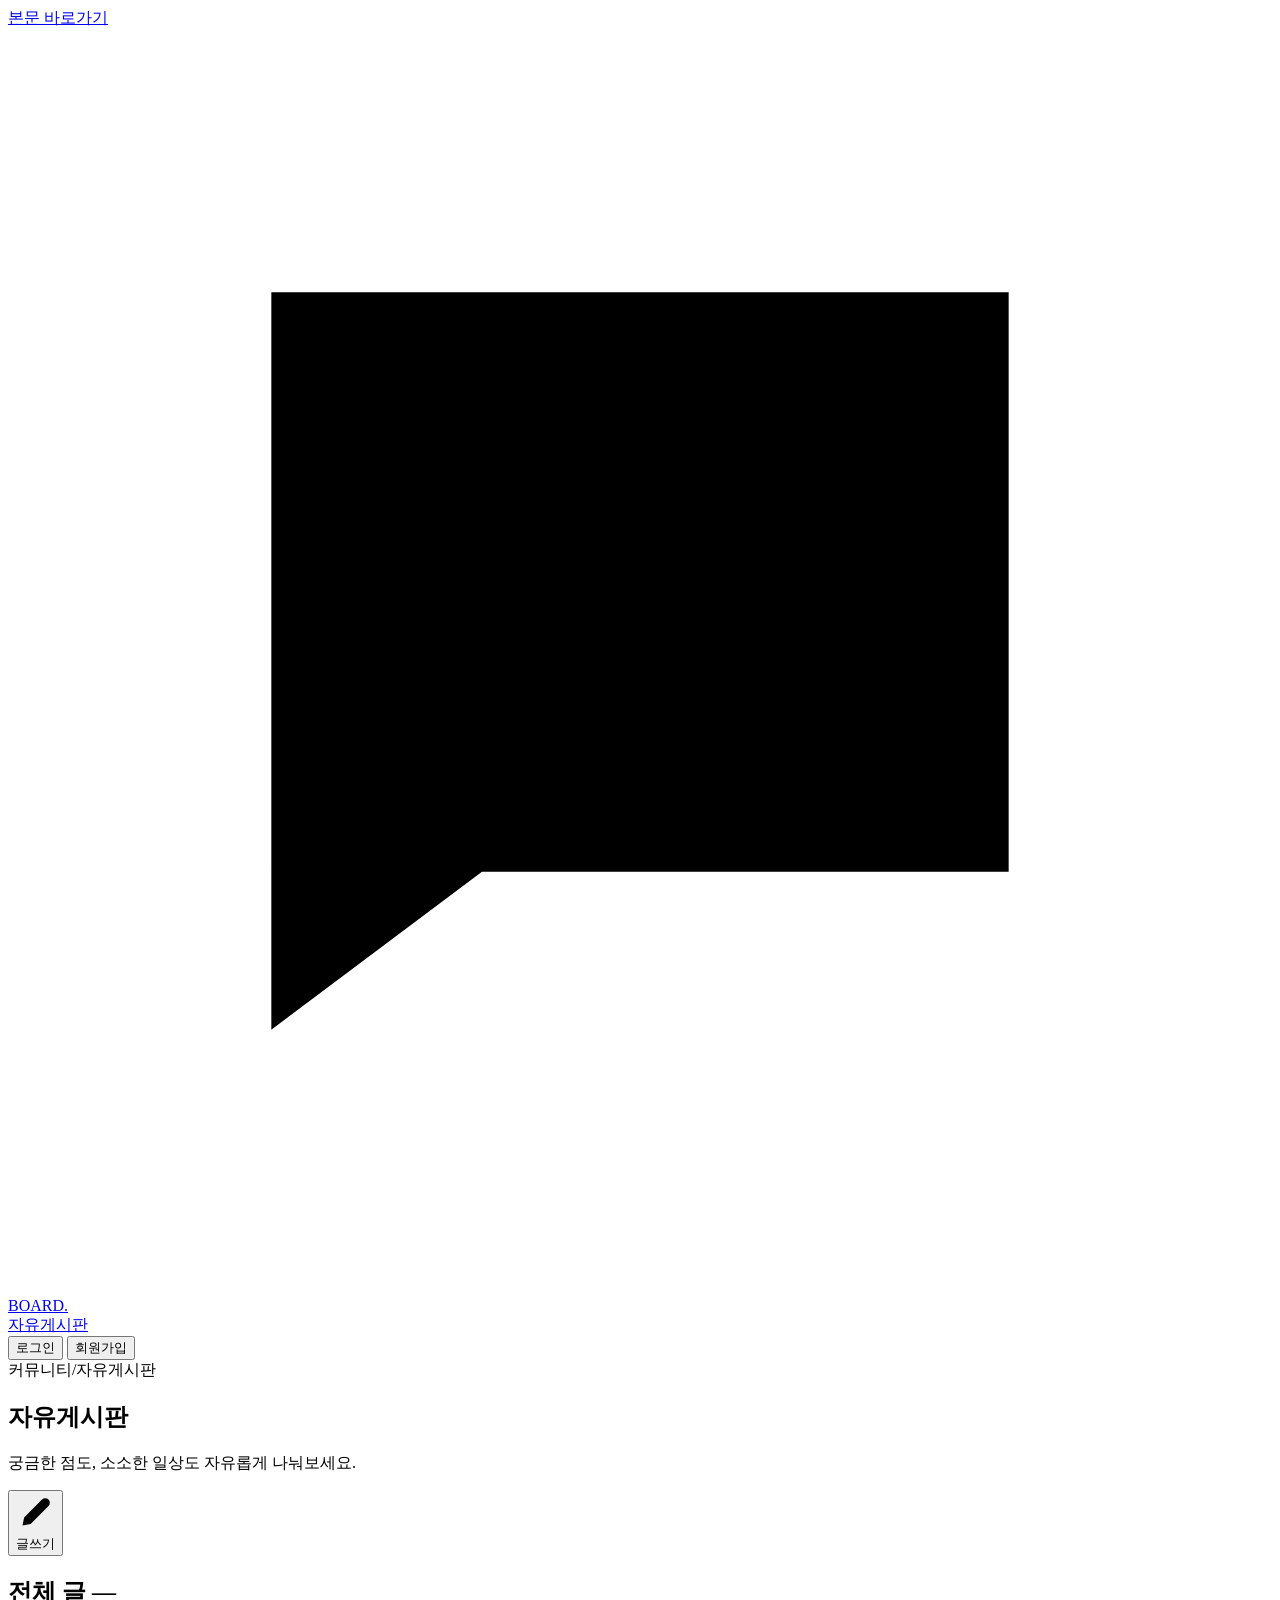
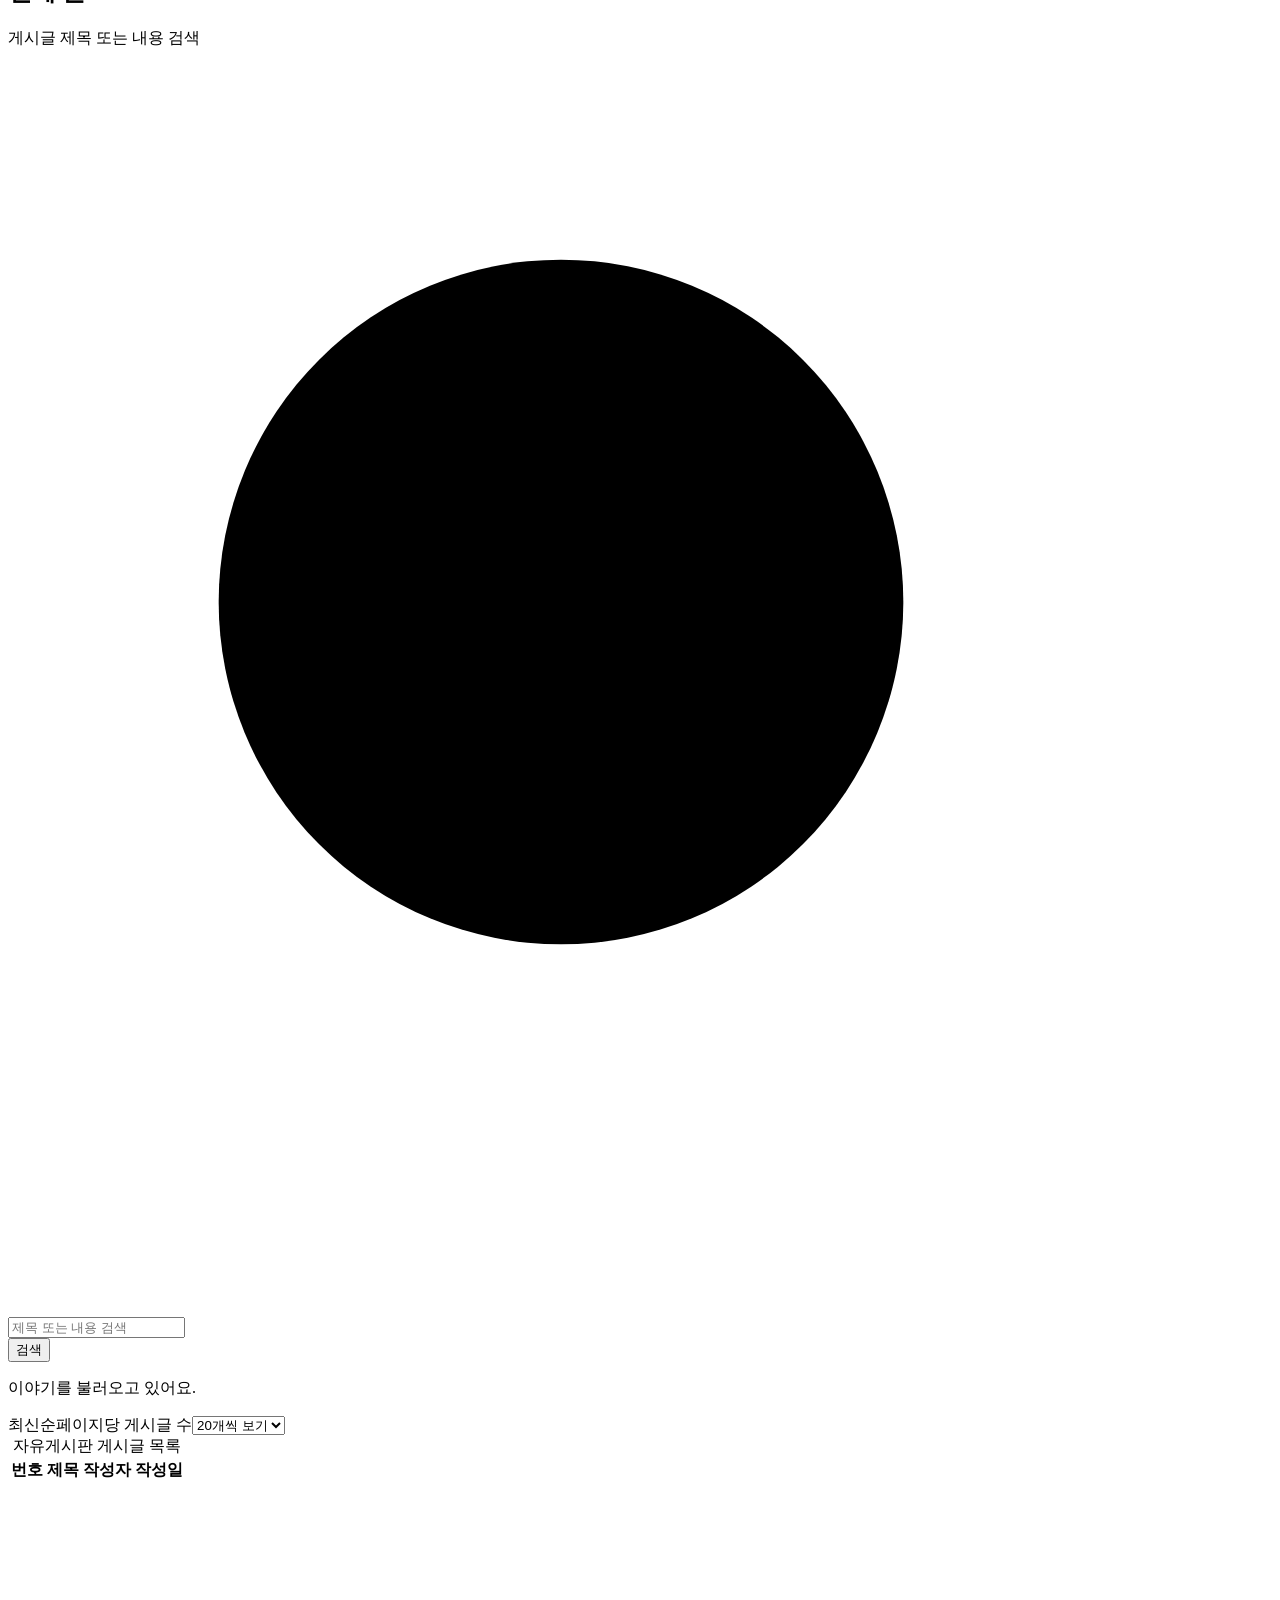
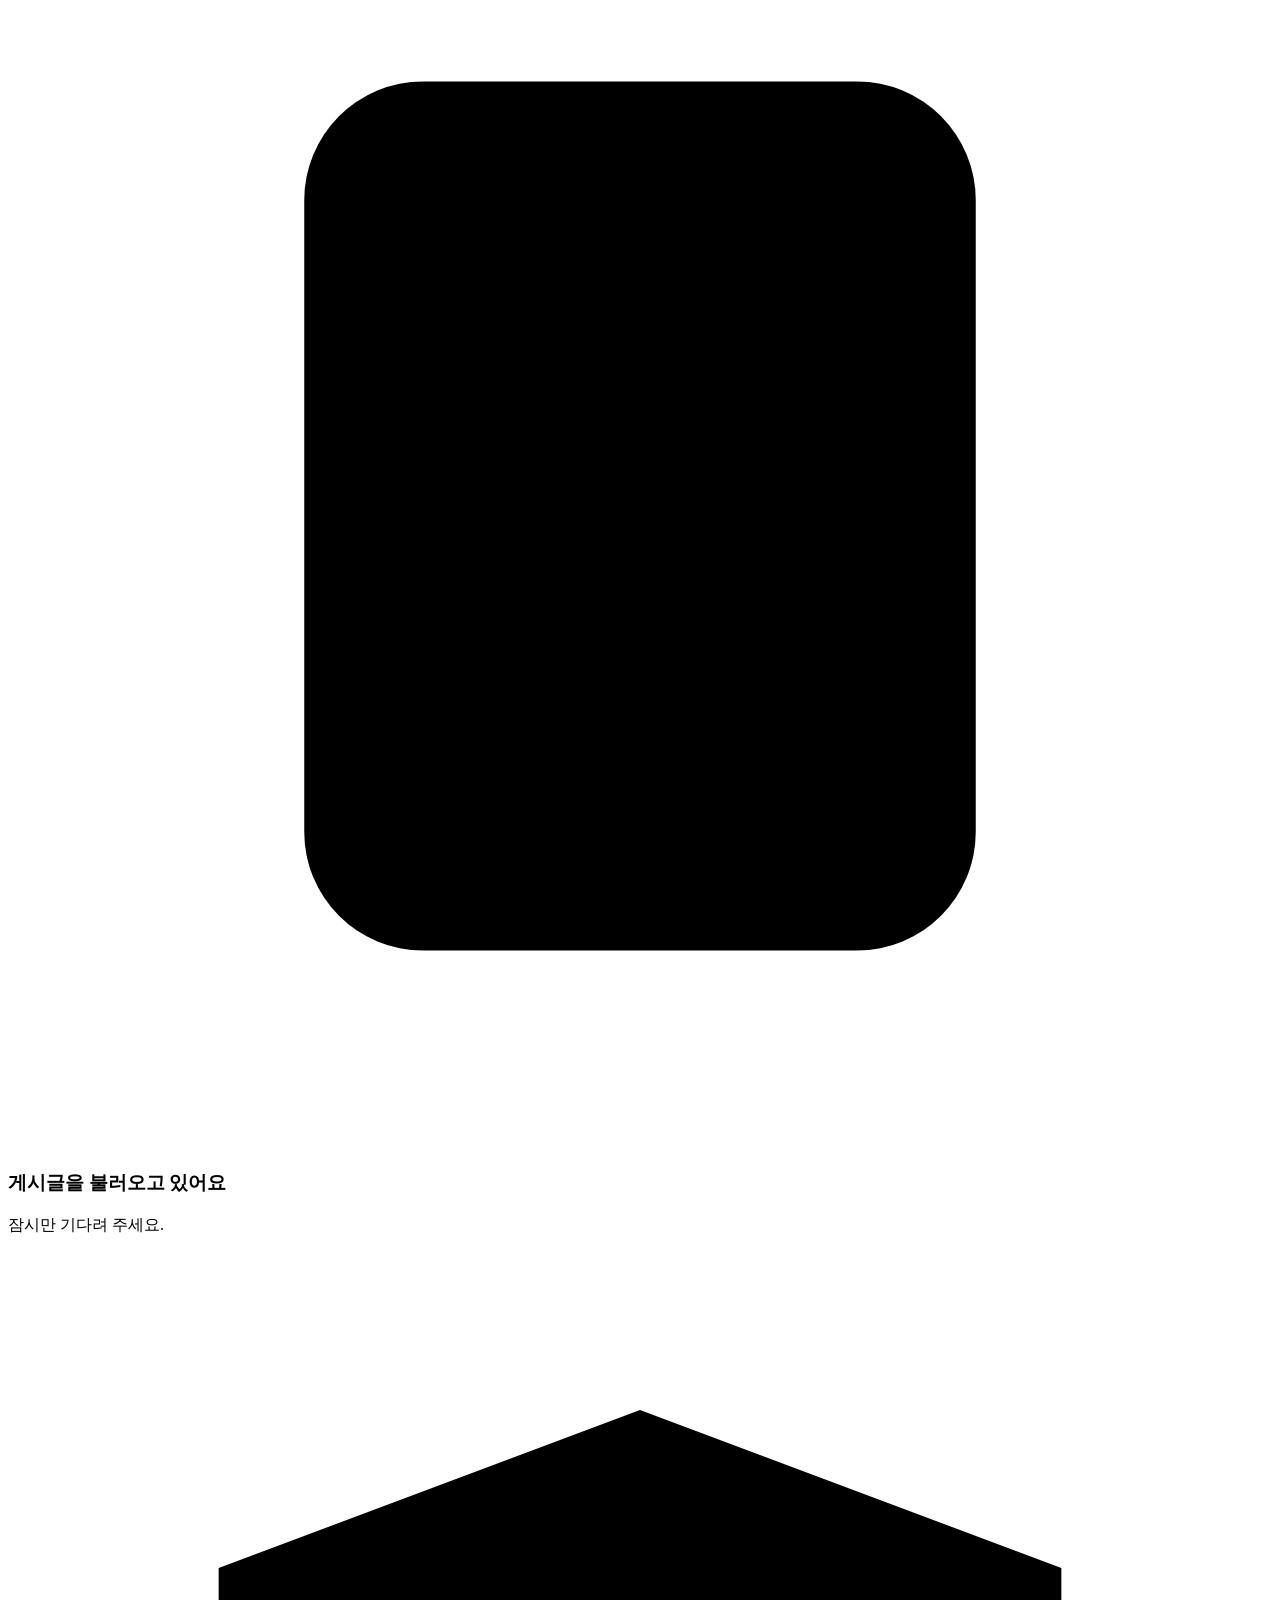
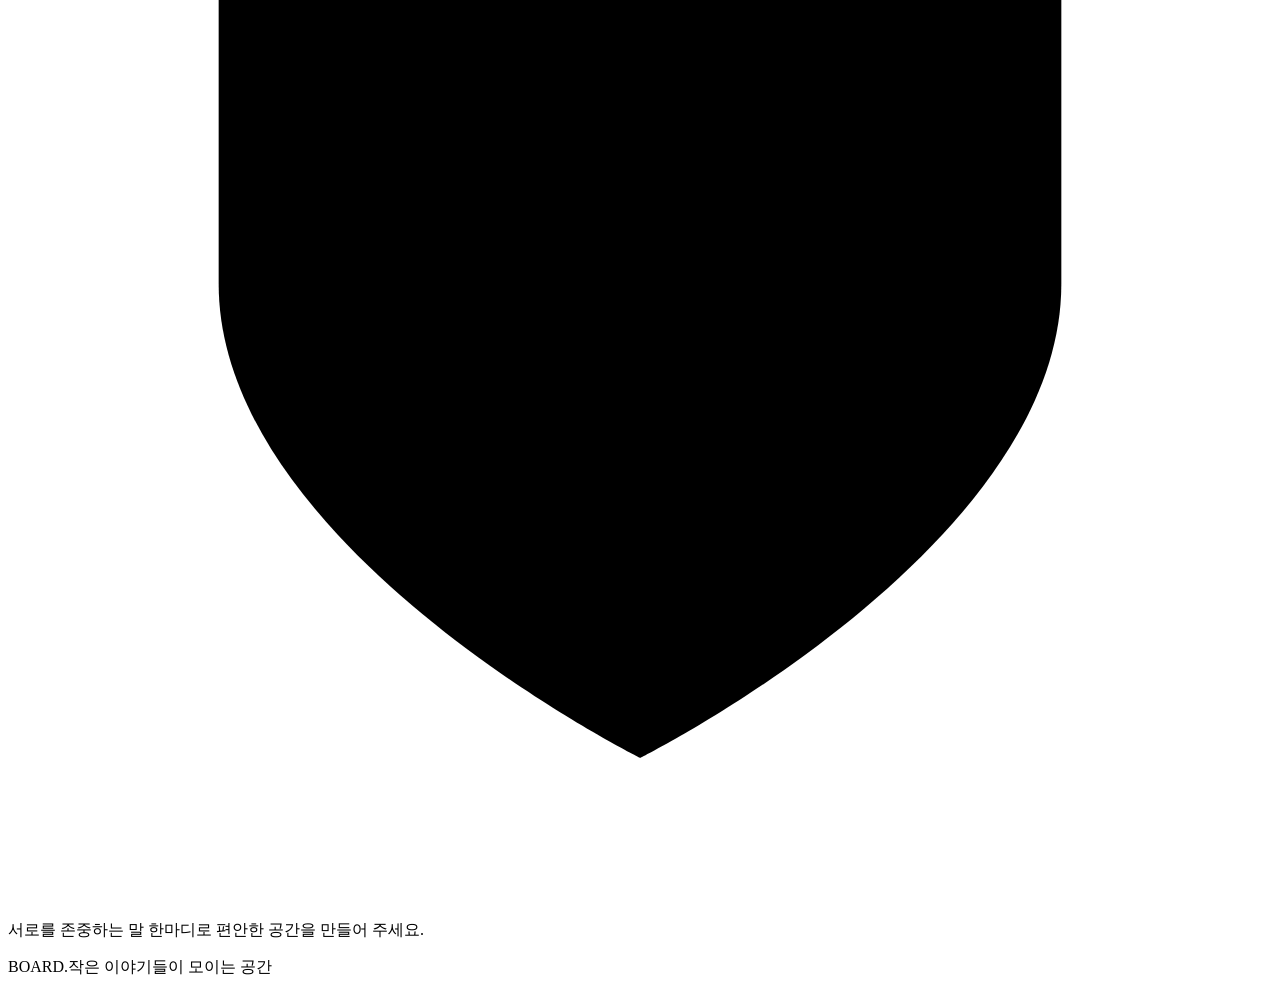
==== src/main/resources/static/index.html @ f5d52c7b "feat: 게시판 API와 목록·상세 화면 구현 - 세션 인증, 게시글·댓글 CRUD, 첨부파일 업로드·다운로드 구현 - 공통 UI를 적용한 목록 및 상세 페이지와 읽기 전용 미리" ====
<!doctype html>
<html lang="ko">
<head>
  <meta charset="utf-8">
  <meta name="viewport" content="width=device-width, initial-scale=1">
  <meta name="theme-color" content="#315bea">
  <meta name="description" content="궁금한 점과 일상의 이야기를 나누는 자유게시판">
  <title>자유게시판 · BOARD</title>
  <link rel="icon" href="/assets/favicon.svg" type="image/svg+xml">
  <link rel="stylesheet" href="/assets/css/common.css">
  <link rel="stylesheet" href="/assets/css/board.css">
  <script type="module" src="/assets/js/board.js"></script>
</head>
<body>
  <a class="skip-link" href="#main">본문 바로가기</a>
  <header class="site-header">
    <div class="container header-inner">
      <a class="brand" href="/" aria-label="BOARD 게시판 홈">
        <span class="brand-mark" aria-hidden="true"><svg viewBox="0 0 24 24"><path d="M5 5h14v11H9l-4 3V5Z"/><path d="M9 9h6M9 12h4"/></svg></span>
        <span>BOARD<span class="brand-dot">.</span></span>
      </a>
      <nav class="main-nav" aria-label="주 메뉴"><a href="/" aria-current="page">자유게시판</a></nav>
      <div class="account-actions">
        <button class="button button-ghost button-small" type="button" data-pending="로그인">로그인</button>
        <button class="button button-outline button-small" type="button" data-pending="회원가입">회원가입</button>
      </div>
    </div>
  </header>

  <main class="container main-content" id="main">
    <div class="breadcrumb" aria-label="현재 위치"><span>커뮤니티</span><span aria-hidden="true">/</span><span>자유게시판</span></div>
    <section aria-labelledby="page-title">
      <div class="page-heading">
        <div><h1 id="page-title">자유게시판</h1><p class="page-description">궁금한 점도, 소소한 일상도 자유롭게 나눠보세요.</p></div>
        <button class="button button-primary" type="button" data-pending="게시글 작성"><svg class="icon" viewBox="0 0 24 24" aria-hidden="true"><path d="m16 4 4 4M4 20l5-1L20 8a2.8 2.8 0 0 0-4-4L5 15l-1 5Z"/></svg>글쓰기</button>
      </div>

      <div class="surface board-panel">
        <div class="board-toolbar">
          <h2 class="section-title">전체 글 <span id="post-count" class="count-badge">—</span></h2>
          <form id="search-form" class="search-form" role="search">
            <label class="sr-only" for="search">게시글 제목 또는 내용 검색</label>
            <div class="search-field"><svg class="icon" viewBox="0 0 24 24" aria-hidden="true"><circle cx="10.5" cy="10.5" r="6.5"/><path d="m16 16 4.5 4.5"/></svg><input id="search" name="keyword" type="search" maxlength="100" placeholder="제목 또는 내용 검색" autocomplete="off"></div>
            <button class="button button-outline" type="submit">검색</button>
          </form>
        </div>

        <div class="list-options">
          <p id="list-summary" role="status" aria-live="polite">이야기를 불러오고 있어요.</p>
          <div class="list-settings"><span class="sort-label"><span class="sort-dot" aria-hidden="true"></span>최신순</span><label class="sr-only" for="page-size">페이지당 게시글 수</label><select id="page-size" class="select-control"><option value="10">10개씩 보기</option><option value="20" selected>20개씩 보기</option><option value="50">50개씩 보기</option></select></div>
        </div>

        <div id="results" aria-busy="true">
          <table class="post-table">
            <caption class="sr-only">자유게시판 게시글 목록</caption>
            <colgroup><col class="number-column"><col><col class="author-column"><col class="date-column"></colgroup>
            <thead><tr><th scope="col" class="post-number">번호</th><th scope="col" class="title-heading">제목</th><th scope="col" class="post-author">작성자</th><th scope="col" class="post-date">작성일</th></tr></thead>
            <tbody id="post-list"></tbody>
          </table>
          <div id="list-state" class="list-state" role="status">
            <div class="state-art" aria-hidden="true"><svg viewBox="0 0 64 64"><rect x="15" y="10" width="34" height="44" rx="6"/><path d="M24 23h16M24 31h16M24 39h9"/></svg><span class="state-spark"></span></div>
            <h3 id="state-title">게시글을 불러오고 있어요</h3>
            <p id="state-description">잠시만 기다려 주세요.</p>
            <button id="state-action" class="button button-outline" type="button" hidden>다시 시도</button>
          </div>
        </div>

        <div id="pagination-area" class="pagination-area" hidden>
          <span id="page-summary" class="page-summary"></span>
          <nav id="pagination" class="pagination" aria-label="게시글 페이지 이동"></nav>
          <span class="pagination-spacer" aria-hidden="true"></span>
        </div>
      </div>
      <p class="board-note"><svg class="icon" viewBox="0 0 24 24" aria-hidden="true"><path d="M12 3 4 6v6c0 5 8 9 8 9s8-4 8-9V6l-8-3Z"/><path d="m8 12 3 3 5-5"/></svg>서로를 존중하는 말 한마디로 편안한 공간을 만들어 주세요.</p>
    </section>
    <noscript><p class="surface noscript-message">게시글 목록을 보려면 브라우저에서 JavaScript를 켜 주세요.</p></noscript>
  </main>

  <footer class="site-footer"><div class="container footer-inner"><span class="footer-brand">BOARD.</span><span>작은 이야기들이 모이는 공간</span></div></footer>
  <div id="toast" class="toast" role="status" aria-live="polite" hidden></div>
</body>
</html>
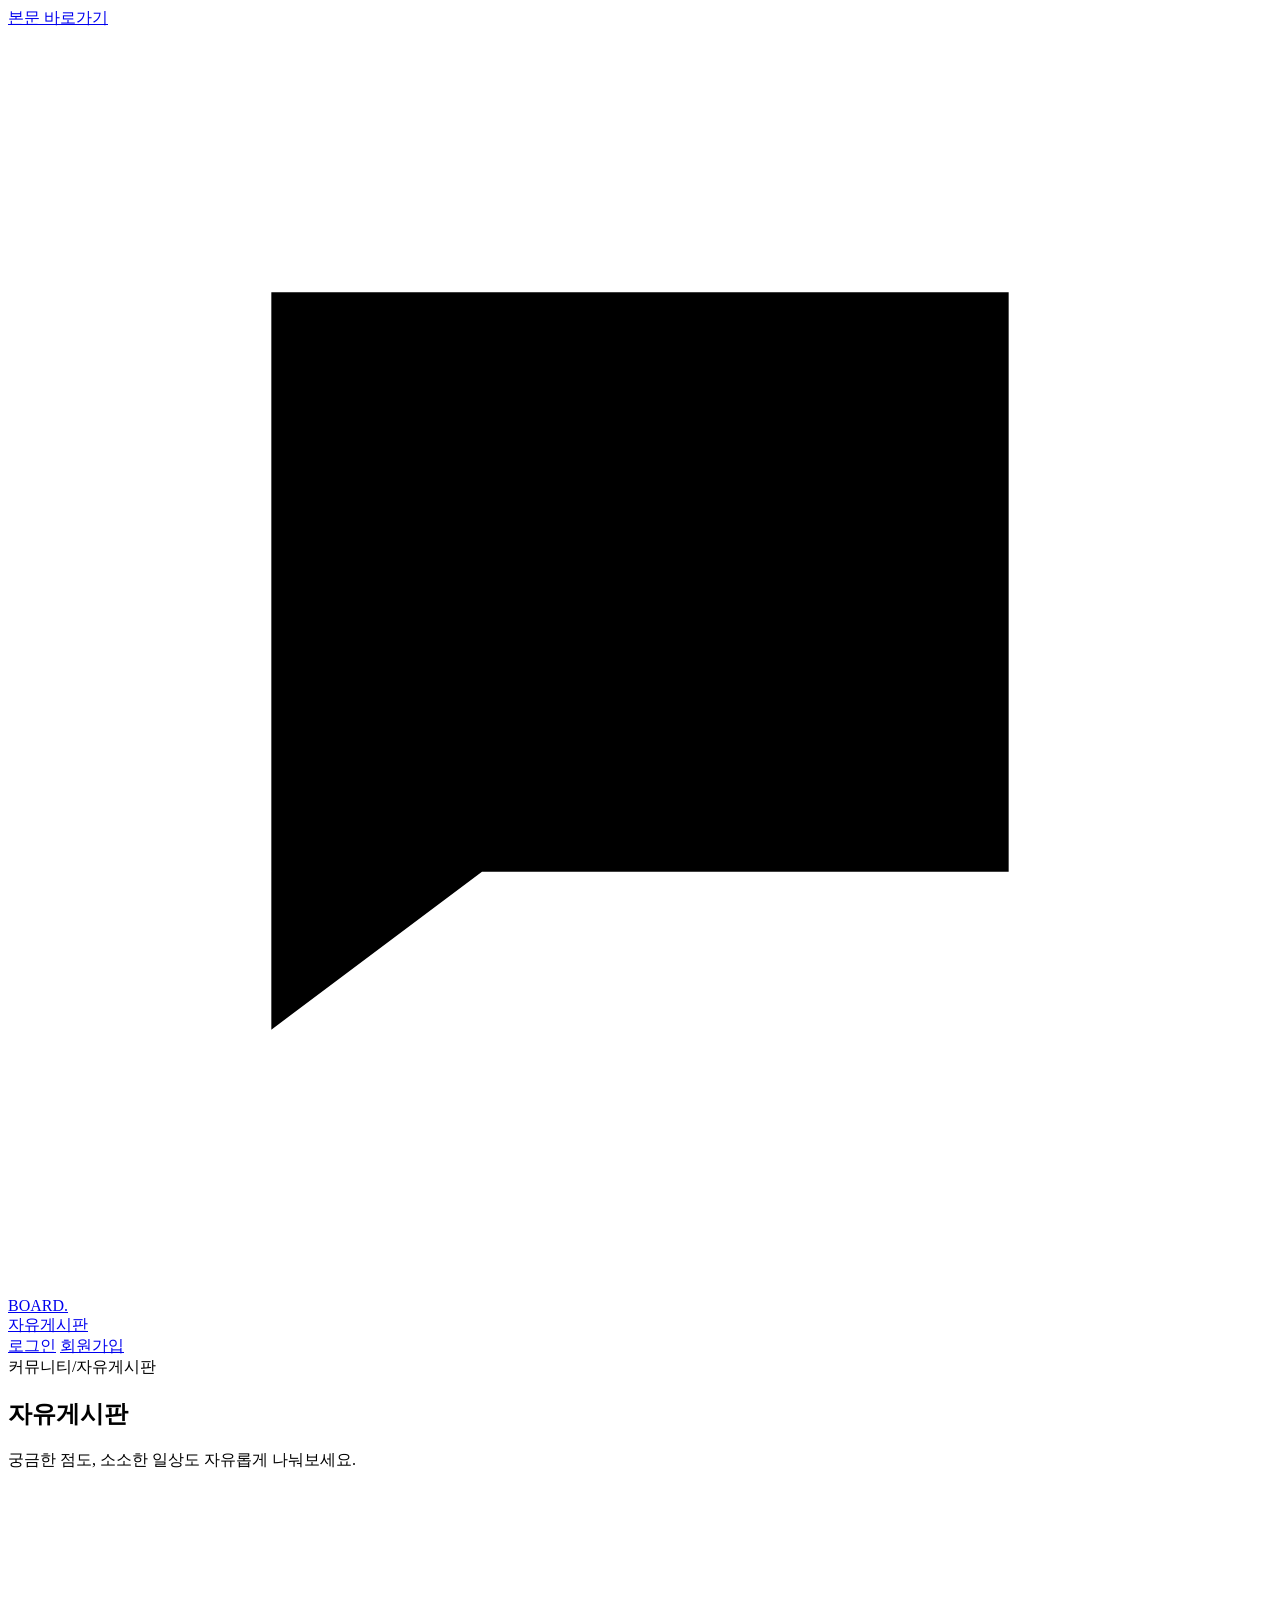
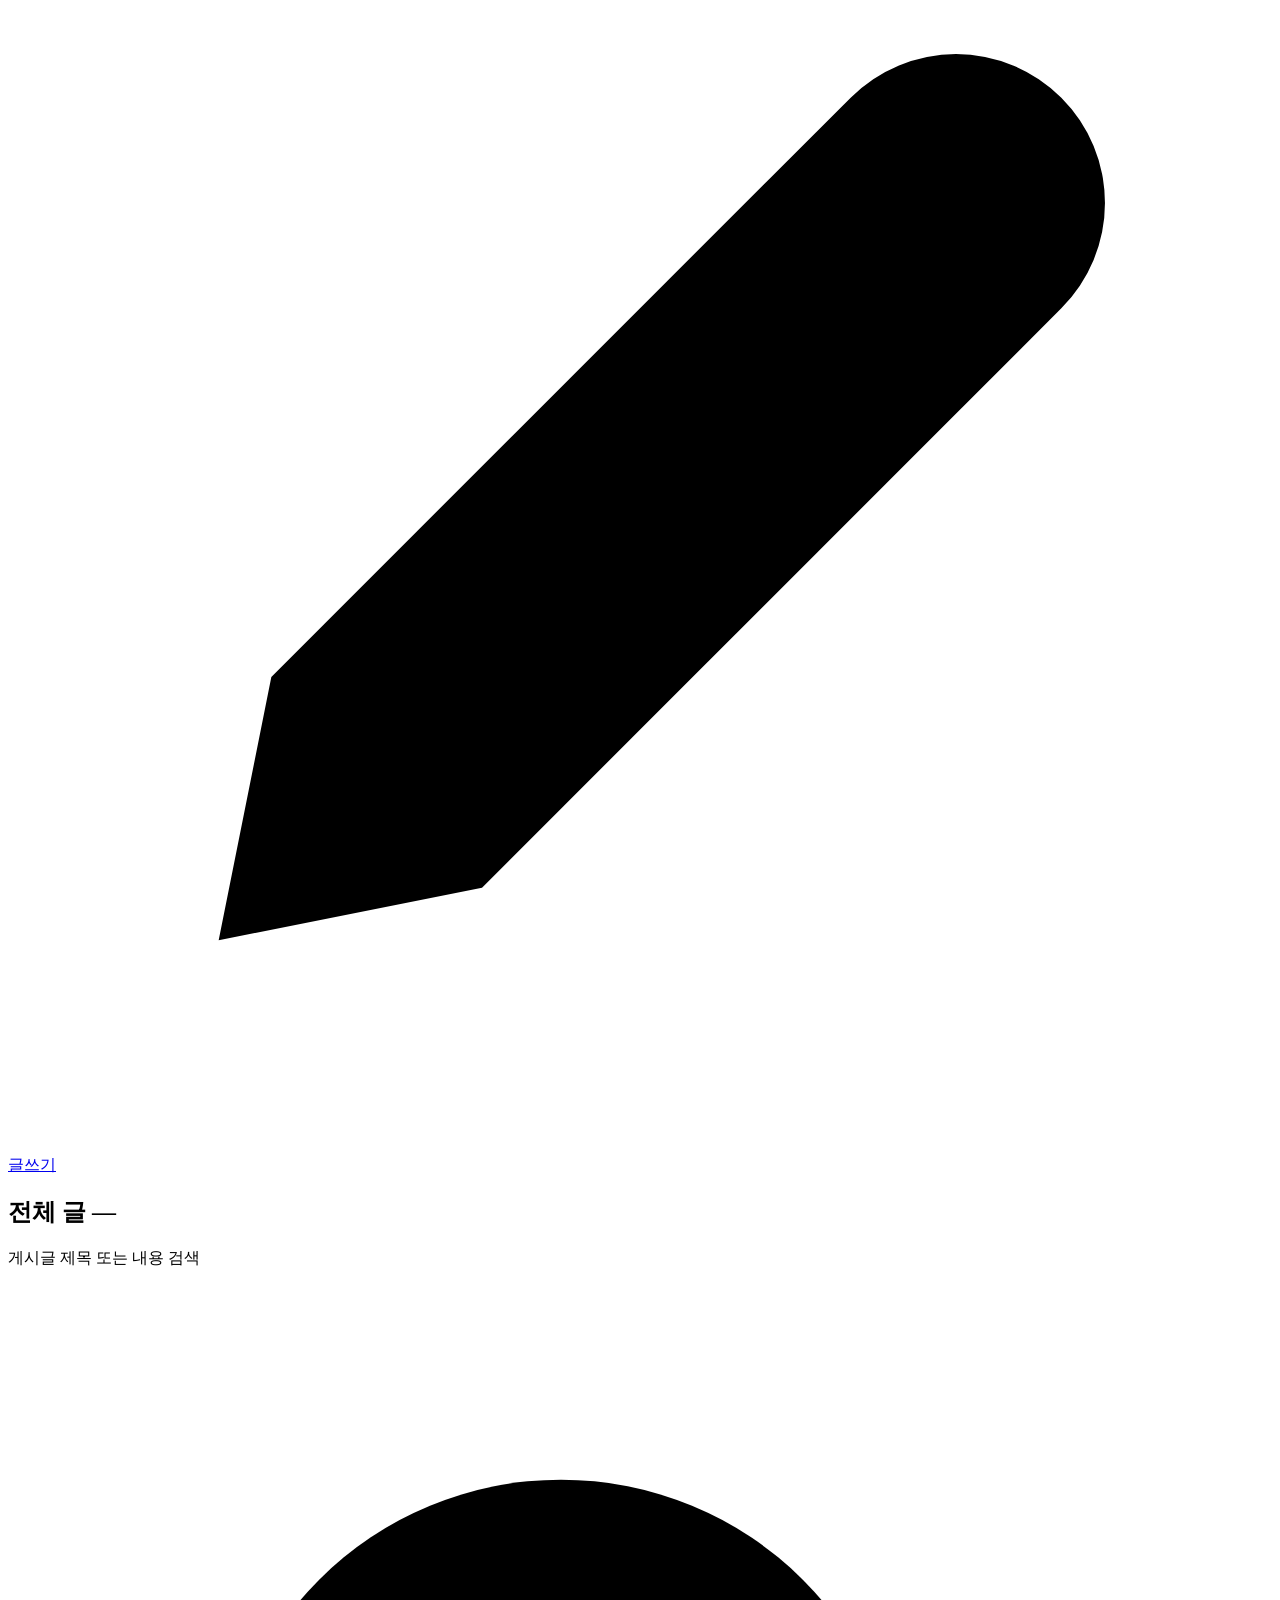
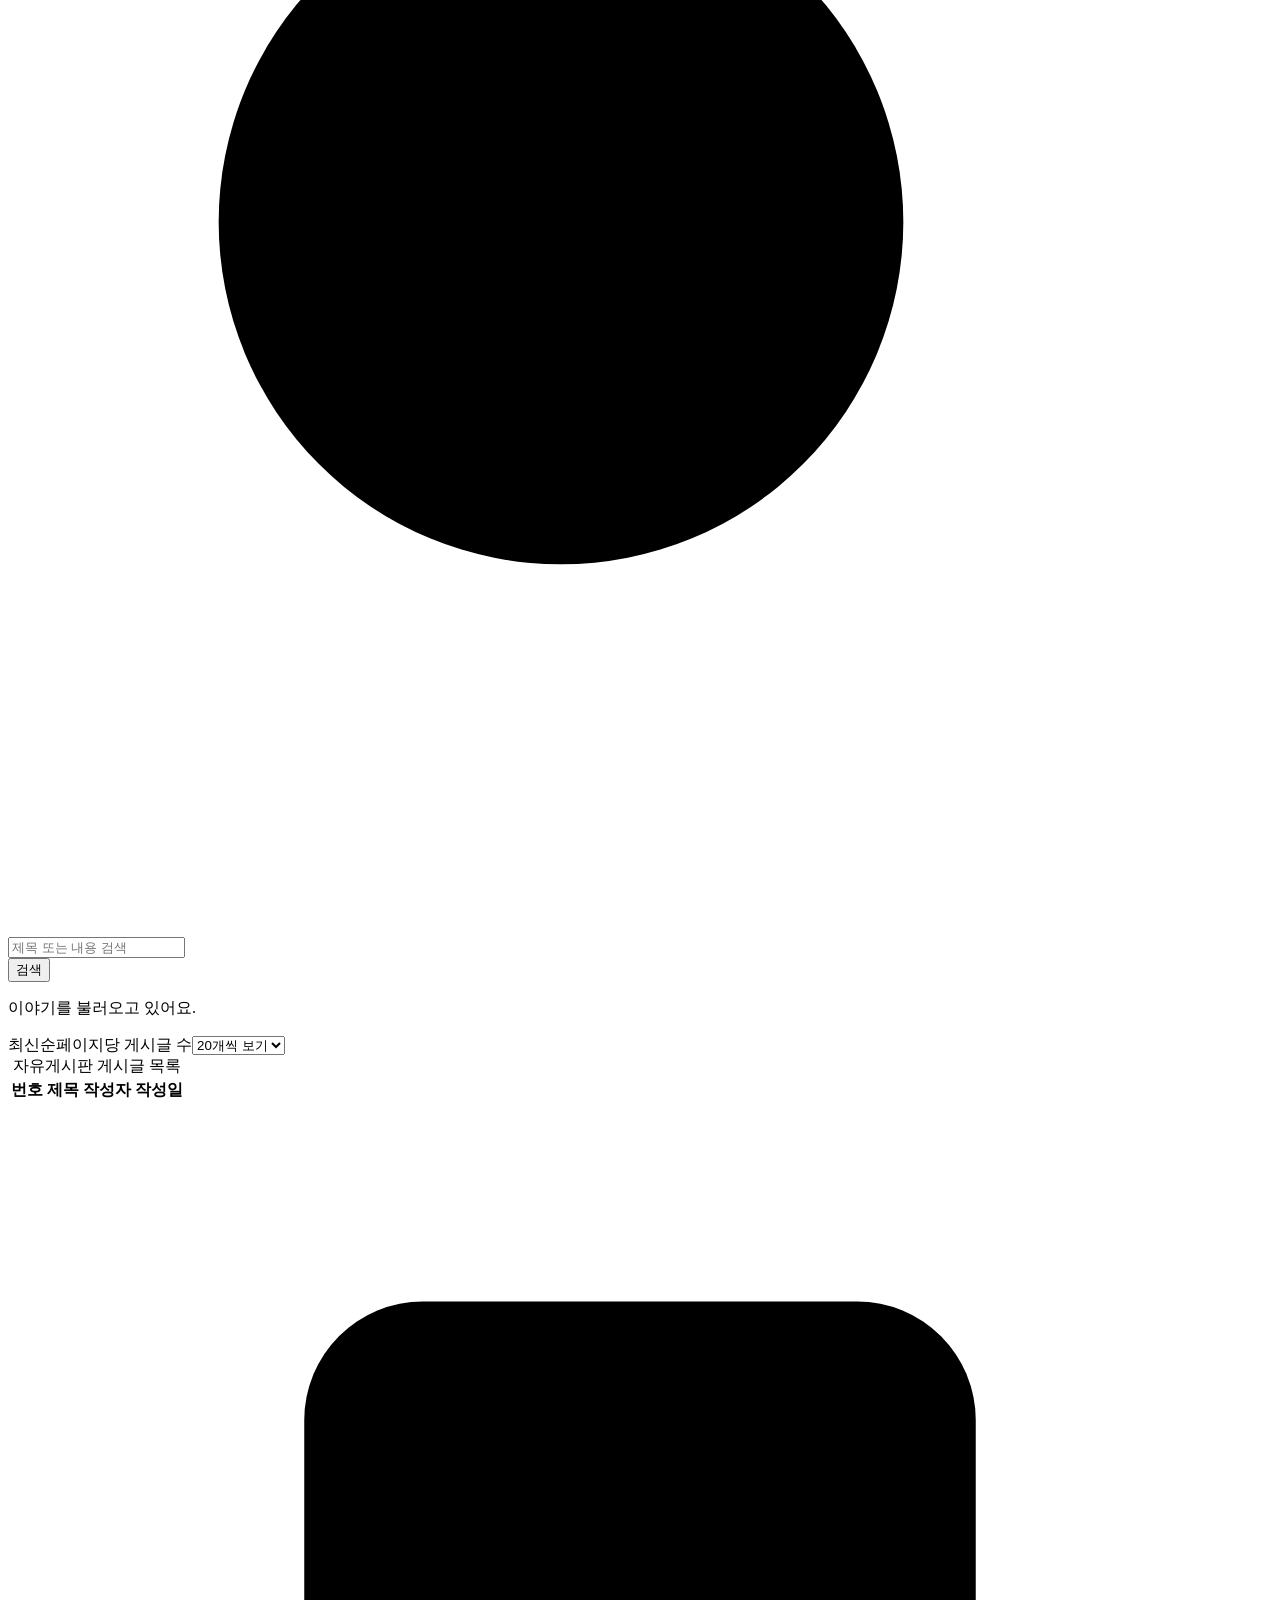
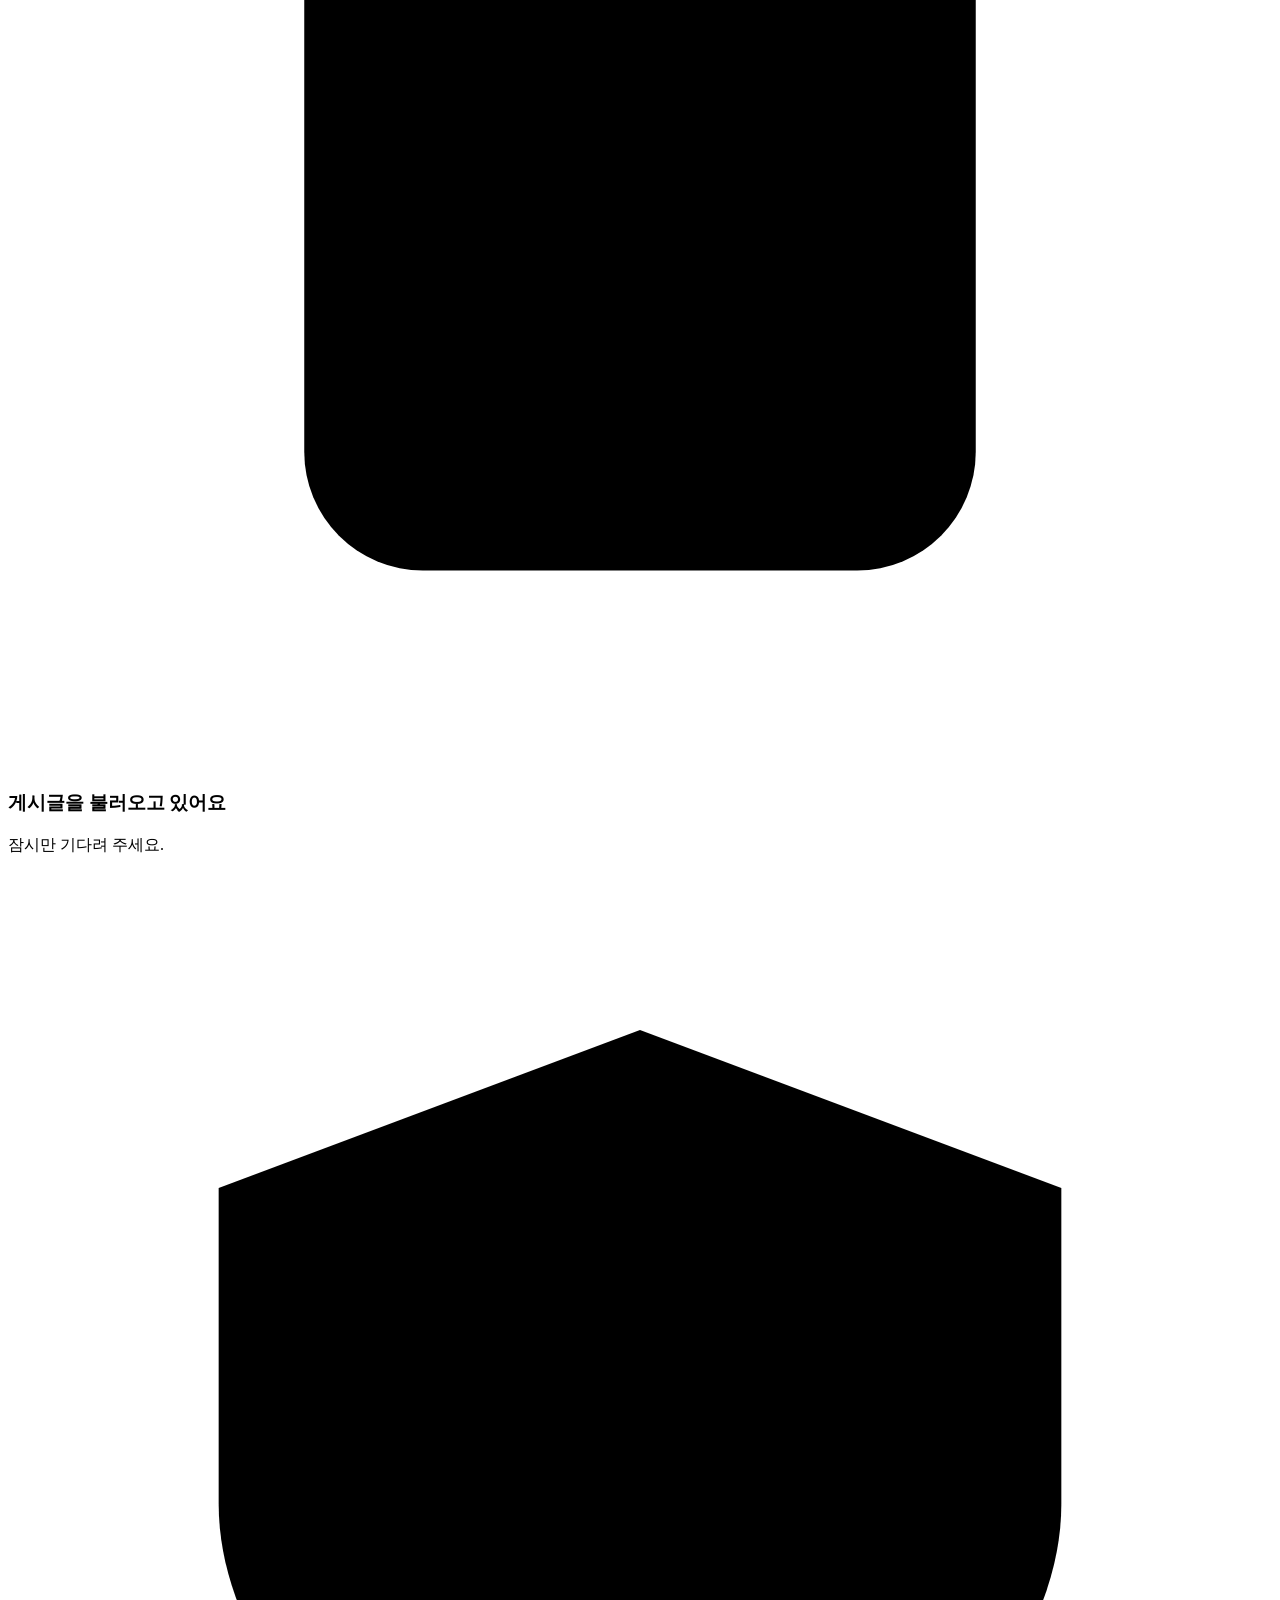
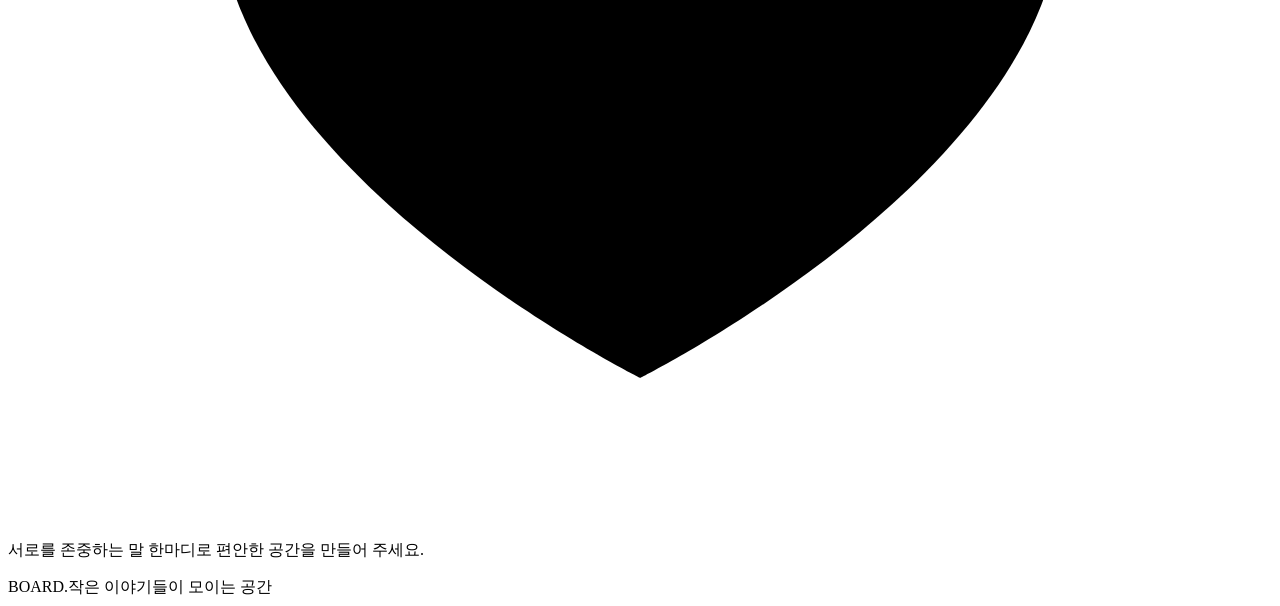
==== commit 55cd15fd: "feat: 인증·게시글 편집 화면과 Google 로그인 및 상태 확인 추가 회원가입·로그인·게시글 작성·수정 화면을 기존 목록과 상세 화면에 연결한다. Google OIDC 로그인" ====
--- a/src/main/resources/static/index.html
+++ b/src/main/resources/static/index.html
@@ -20,9 +20,9 @@
         <span>BOARD<span class="brand-dot">.</span></span>
       </a>
       <nav class="main-nav" aria-label="주 메뉴"><a href="/" aria-current="page">자유게시판</a></nav>
-      <div class="account-actions">
-        <button class="button button-ghost button-small" type="button" data-pending="로그인">로그인</button>
-        <button class="button button-outline button-small" type="button" data-pending="회원가입">회원가입</button>
+      <div class="account-actions" id="account-actions" aria-busy="true">
+        <a class="button button-ghost button-small" href="/login.html" data-login-link>로그인</a>
+        <a class="button button-outline button-small" href="/signup.html" data-signup-link>회원가입</a>
       </div>
     </div>
   </header>
@@ -32,7 +32,7 @@
     <section aria-labelledby="page-title">
       <div class="page-heading">
         <div><h1 id="page-title">자유게시판</h1><p class="page-description">궁금한 점도, 소소한 일상도 자유롭게 나눠보세요.</p></div>
-        <button class="button button-primary" type="button" data-pending="게시글 작성"><svg class="icon" viewBox="0 0 24 24" aria-hidden="true"><path d="m16 4 4 4M4 20l5-1L20 8a2.8 2.8 0 0 0-4-4L5 15l-1 5Z"/></svg>글쓰기</button>
+        <a class="button button-primary" href="/write.html" data-write-link><svg class="icon" viewBox="0 0 24 24" aria-hidden="true"><path d="m16 4 4 4M4 20l5-1L20 8a2.8 2.8 0 0 0-4-4L5 15l-1 5Z"/></svg>글쓰기</a>
       </div>
 
       <div class="surface board-panel">
@@ -62,6 +62,7 @@
             <h3 id="state-title">게시글을 불러오고 있어요</h3>
             <p id="state-description">잠시만 기다려 주세요.</p>
             <button id="state-action" class="button button-outline" type="button" hidden>다시 시도</button>
+            <a id="state-write" class="button button-outline" href="/write.html" data-write-link hidden>첫 글 쓰기</a>
           </div>
         </div>
 
